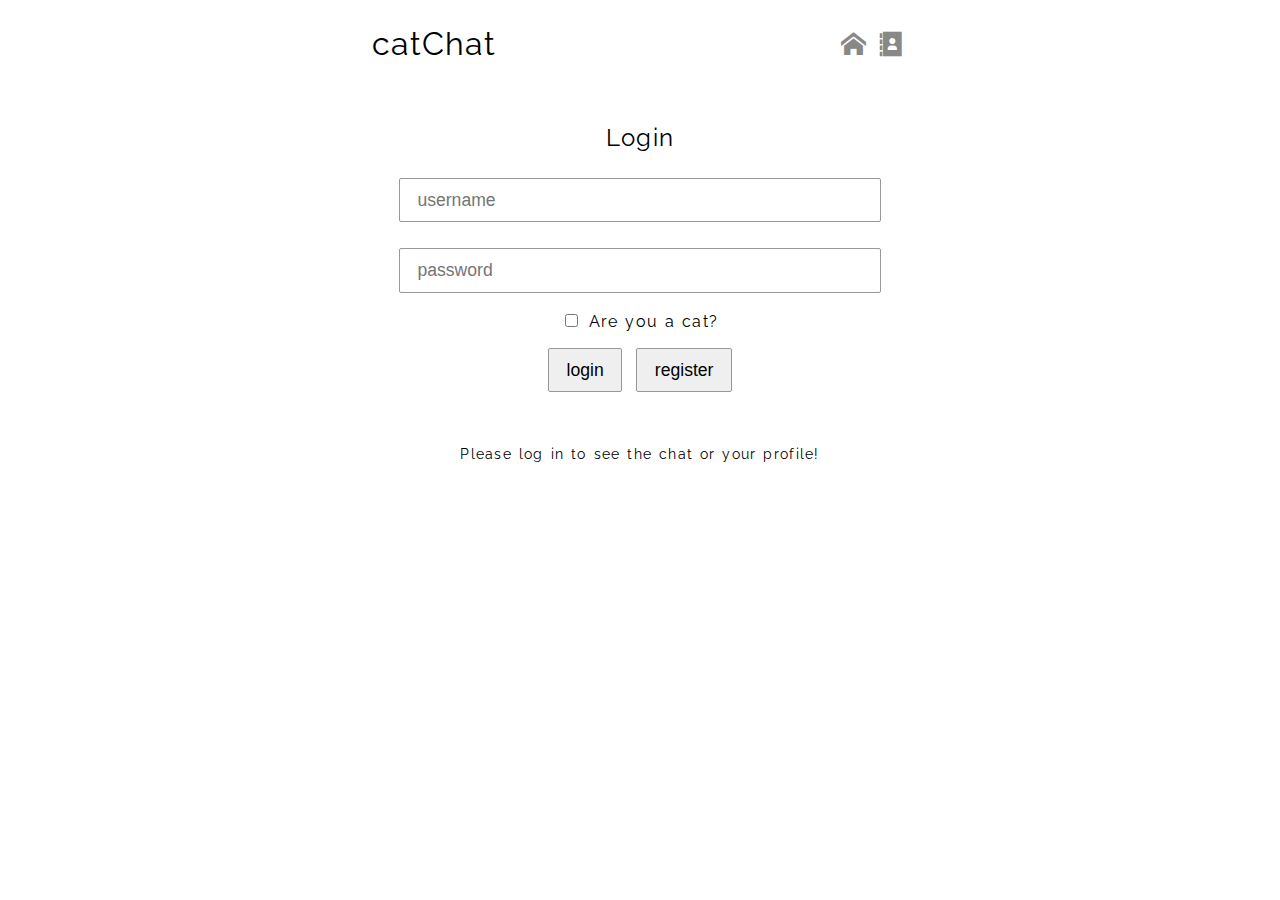
==== index.html @ 583b5d19 "fixed other users profiles" ====
<!DOCTYPE html>
<html>
  <head>
    <meta charset="utf-8">
    <meta property="og:title" content="catChat" />
    <meta property="og:type" content="website" />
    <meta property="og:url" content="https://joycatchat.github.io/client/" />
    <meta property="og:image" content="https://joycatchat.github.io/client/images/og.jpeg" />
    <meta property="og:description" content="Chat for cats!" />
    <title>catChat * A Project by Joy Hou</title>
    <link rel="stylesheet" href="styles/style.css">
    <base href=".">
  </head>
  <body>
    <div id="wrapper">
      <header class="clearfix">
        <h1>catChat</h1>

        <nav class="main-nav">
          <ul>
            <li class="tab" data-content="home"><a href="" class="icon-home"></a></li>
            <li class="tab" data-content="profile"><a href="profile" class="icon-address-book"></a></li>
          </ul>
        </nav>
      </header>

      <main class="clearfix">
        <div id="login" class="container clearfix">
          <form id="loginform" method="post" class="center">
            <h2>Login</h2>

            <input type="text" id="username" name="username" placeholder="username" required />

            <input type="password" id="password" name="password" placeholder="password" required />

            <br />
            <input type="checkbox" id="icat" name="iscat" value="iscat" required /> <label for="iscat">Are you a cat?</label>
            <br />

            <input type="button" id="loginbutton" name="loginbutton" value="login" />
            <input type="submit" id="registerbutton" name="registerbutton" value="register" />

          </form>
        </div> <!-- login container -->

        <p id="validationmsg" class="center">Please log in to see the chat or your profile!</p>

        <div id="profile" class="container clearfix">
          <h2>Profile</h2>
          <img id="profile-avatar" src="http://via.placeholder.com/150x150" />
          <ul>
            <li>Username: <span id="profile-username"></span></li>
            <li>Name: <span id="profile-name"></span></li>
            <li>Birthdate: <span id="profile-birthdate"></span></li>
            <li>Description: <span id="profile-description"></span></li>
            <li><button id="editprofile">Edit Profile</button></li>
          </ul>
        </div> <!-- profile container -->

        <div id="updateprofile" class="container clearfix">
          <form id="profileform" method="post" class="center">
            <h2>Update Profile</h2>

            <img id="updateprofile-currentavatar" src="http://via.placeholder.com/150x150" /><br />
            <div id="avatarbuttons">
              <input type="button" id="selectavatar" value="select avatar" />
              <input type="button" id="hideavatars" value="hide avatars" />
            </div>
            <div id="avatar-div"></div>

            <label for="name">your first name</label>
            <input type="text" id="updateprofile-name" name="name" placeholder="your first name" />
            <br />

            <label for="birthdate">your birthdate</label>
            <input type="text" id="updateprofile-birthdate" name="birthdate" placeholder="your birthdate" />
            <br />

            <label for="description">describe yourself</label>
            <textarea rows="3" id="updateprofile-description" name="description" placeholder="a little about you..."></textarea>
            <br />

            <input type="button" id="cancelupdateprofile" name="cancel" value="cancel" />
            <input type="submit" id="updateprofilebutton" name="updateprofilebutton" value="update" />

          </form>
        </div> <!-- update profile container -->

        <div id="chat" class="container clearfix">
          <h2>Chat</h2>
          <div id="chatwindow">
          </div>

          <form id="chatform" method="post" class="clearfix">
            <input type="text" id="chat-input" name="chat-input" placeholder="chat here..." autocomplete="off" required />

            <input type="submit" id="chat-submit" value="submit" />
          </form>
        </div> <!-- chat container -->

      </main>
    </div> <!-- wrapper -->

    <div class="modal">
      <div id="modal-profile" class="modal-content center">
        <span class="close-modal">&times;</span>
        <h2><span id="modal-username"></span>'s Profile</h2>
        <img id="modal-avatar" src="http://via.placeholder.com/150x150" />
        <ul>
          <li>Name: <span id="modal-name"></span></li>
          <li>Birthdate: <span id="modal-birthdate"></span></li>
          <li>Description: <span id="modal-description"></span></li>
          <li><button id="modal-privatemessage">Private Message</button></li>
      </div> <!-- modal-profile -->

      <div id="modal-messages" class="modal-content">
        <span class="close-modal">&times;</span>
        <h2>Private Message <span id="modal-messageTo"></span></h2>
      </div> <!-- modal-messages -->
    </div> <!-- modal -->

    <script src="https://ajax.googleapis.com/ajax/libs/jquery/3.1.1/jquery.min.js"></script>
    <script src="https://cdn.rawgit.com/visionmedia/page.js/master/page.js"></script>
    <script src="scripts/login.js" type="text/javascript"></script>
    <script src="scripts/profile.js" type="text/javascript"></script>
    <script src="scripts/chat.js" type="text/javascript"></script>
    <script src="scripts/routes.js" type="text/javascript"></script>
    <!-- <script src="scripts/socket.io.js"></script>
    <script>
    var socket = io();
    </script> -->
  </body>
</html>
---- styles/style.css ----
@import url("https://fonts.googleapis.com/css?family=Raleway|Inconsolata");
@import url("reset.css");
@import url("icons.css");
@import url("layout.css");

* {
  box-sizing: border-box;
  border: 0;
  margin: 0;
  padding: 0;
}

body {
  width: 100%;
  height: 100%;
  background: #fff;
  color: #000;
  font-size: 16px;
  font-family: Raleway, sans-serif;
  line-height: 1.5em;
  word-spacing: 0.1em;
  letter-spacing: 0.08em;
}

#wrapper {
  width: 100%;
  min-height: 100%;
}

a {
  color: #888;
  text-decoration: none;
  cursor: hand;
  font-weight: 900;
}

p {
  font-size: 0.9em;
}

.clearfix::after {
  content: "";
  display: table;
  clear: both;
}

.center {
  text-align: center;
}
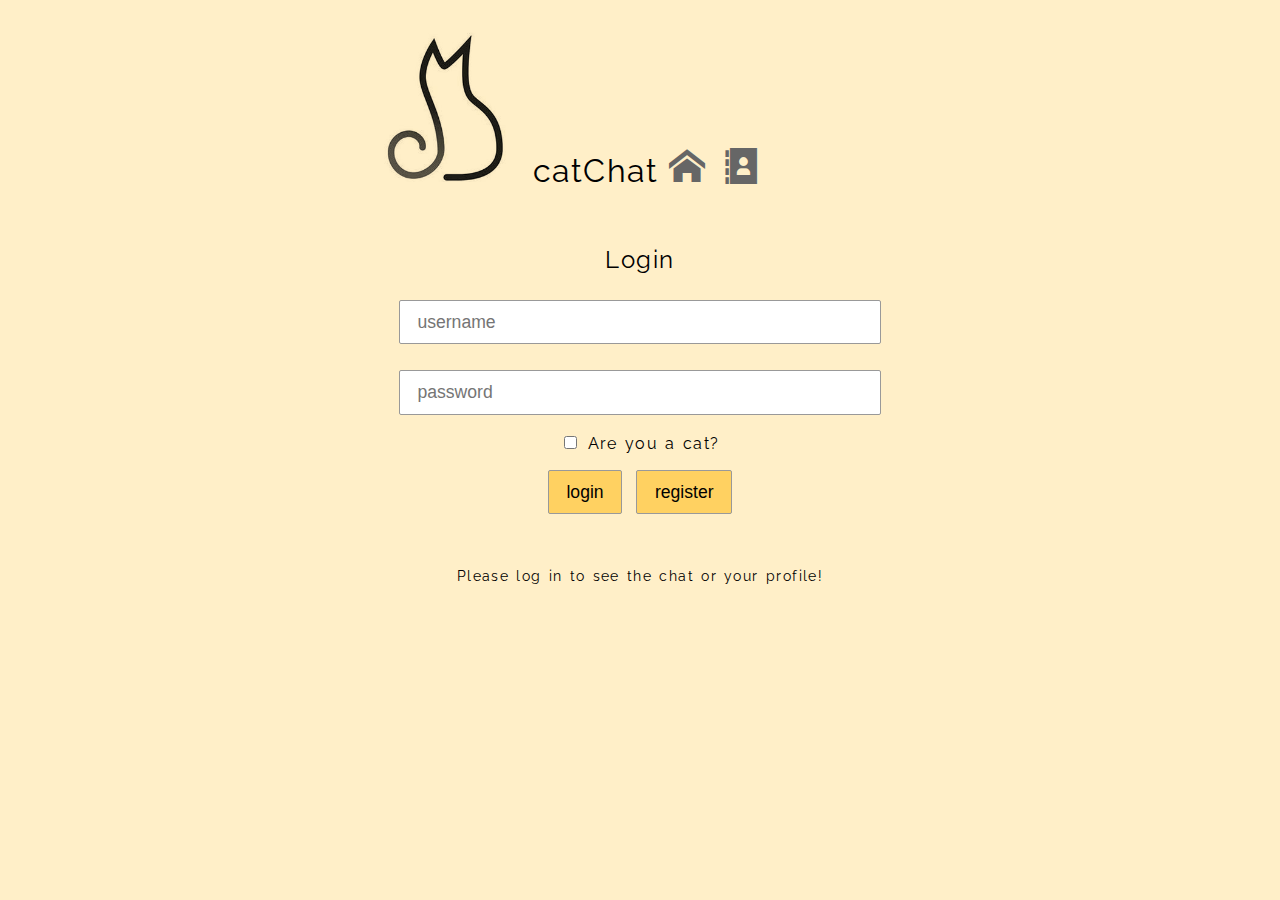
==== commit 5e972630: "some colors" ====
--- a/index.html
+++ b/index.html
@@ -2,10 +2,11 @@
 <html>
   <head>
     <meta charset="utf-8">
+    <!-- <meta name="viewport" content="width=device-width, initial-scale=1.0" /> -->
     <meta property="og:title" content="catChat" />
     <meta property="og:type" content="website" />
     <meta property="og:url" content="https://joycatchat.github.io/client/" />
-    <meta property="og:image" content="https://joycatchat.github.io/client/images/og.jpeg" />
+    <meta property="og:image" content="https://joycatchat.github.io/client/images/logo.png" />
     <meta property="og:description" content="Chat for cats!" />
     <title>catChat * A Project by Joy Hou</title>
     <link rel="stylesheet" href="styles/style.css">
@@ -14,14 +15,11 @@
   <body>
     <div id="wrapper">
       <header class="clearfix">
-        <h1>catChat</h1>
-
-        <nav class="main-nav">
-          <ul>
+        <h1><img src="images/logo.png" /> catChat
+          <ul class="main-nav">
             <li class="tab" data-content="home"><a href="" class="icon-home"></a></li>
             <li class="tab" data-content="profile"><a href="profile" class="icon-address-book"></a></li>
-          </ul>
-        </nav>
+          </ul></h1>
       </header>
 
       <main class="clearfix">
@@ -53,8 +51,8 @@
             <li>Name: <span id="profile-name"></span></li>
             <li>Birthdate: <span id="profile-birthdate"></span></li>
             <li>Description: <span id="profile-description"></span></li>
-            <li><button id="editprofile">Edit Profile</button></li>
           </ul>
+          <div class="clearboth center"><button id="editprofile">Edit Profile</button></div>
         </div> <!-- profile container -->
 
         <div id="updateprofile" class="container clearfix">
@@ -86,6 +84,32 @@
           </form>
         </div> <!-- update profile container -->
 
+        <div id="messages" class="container clearfix">
+
+          <h2>Received Messages</h2>
+          <table class="messagestable">
+            <tr id="receivedmessagestableheader">
+              <th class="msgtablefrom">From</th>
+              <th class="msgtableto">To</th>
+              <th class="msgtabletitle">Title</th>
+              <th class="msgtablesent">Sent</th>
+            </tr>
+            <tr id="yourreceivedmessages"><td colspan="4">You have not received any messages.</td></tr>
+          </table>
+
+          <h2>Sent Messages</h2>
+          <table class="messagestable">
+            <tr id="sentmessagestableheader">
+              <th class="msgtablefrom">From</th>
+              <th class="msgtableto">To</th>
+              <th class="msgtabletitle">Title</th>
+              <th class="msgtablesent">Sent</th>
+            </tr>
+            <tr id="yoursentmessages"><td colspan="4">You do not have any sent messages.</td></tr>
+          </table>
+          <div class="center"><input type="button" id="sendnewmessage" value="Send New Message" /></div>
+        </div> <!-- messages -->
+
         <div id="chat" class="container clearfix">
           <h2>Chat</h2>
           <div id="chatwindow">
@@ -101,21 +125,40 @@
       </main>
     </div> <!-- wrapper -->
 
-    <div class="modal">
+    <div id="modal">
       <div id="modal-profile" class="modal-content center">
-        <span class="close-modal">&times;</span>
+        <span class="close-modal" id="close-profile">&times;</span>
         <h2><span id="modal-username"></span>'s Profile</h2>
         <img id="modal-avatar" src="http://via.placeholder.com/150x150" />
         <ul>
           <li>Name: <span id="modal-name"></span></li>
           <li>Birthdate: <span id="modal-birthdate"></span></li>
           <li>Description: <span id="modal-description"></span></li>
-          <li><button id="modal-privatemessage">Private Message</button></li>
+        </ul>
+        <span id="modal-message-button"></span>
       </div> <!-- modal-profile -->
 
       <div id="modal-messages" class="modal-content">
-        <span class="close-modal">&times;</span>
-        <h2>Private Message <span id="modal-messageTo"></span></h2>
+        <span class="close-modal" id="close-messages">&times;</span>
+        <h2>Private* Message</h2>
+
+        <form id="messageform" method="post" class="center">
+
+          <label for="messageto">Send To</label><br />
+          <input type="text" id="messageto" name="messageto" placeholder="To:" required /><br />
+
+          <label for="messagetitle">Message Title</label><br />
+          <input type="text" id="messagetitle" name="messagetitle" placeholder="Title" maxlength="50" required /><br />
+
+          <label for="messagetext">Message Body</label><br />
+          <textarea rows="3" id="messagetext" name="messagetext" placeholder="message body..." required></textarea>
+          <br />
+
+          <input type="submit" id="sendmessagebutton" value="Send Message" />
+        </form>
+        <p id="msgformvalidation"></p>
+        <p id="pmdisclaimer">*not private</p>
+
       </div> <!-- modal-messages -->
     </div> <!-- modal -->
 
@@ -124,6 +167,7 @@
     <script src="scripts/login.js" type="text/javascript"></script>
     <script src="scripts/profile.js" type="text/javascript"></script>
     <script src="scripts/chat.js" type="text/javascript"></script>
+    <script src="scripts/messages.js" type="text/javascript"></script>
     <script src="scripts/routes.js" type="text/javascript"></script>
     <!-- <script src="scripts/socket.io.js"></script>
     <script>
--- a/styles/style.css
+++ b/styles/style.css
@@ -2,6 +2,7 @@
 @import url("reset.css");
 @import url("icons.css");
 @import url("layout.css");
+@import url("modules.css");
 
 * {
   box-sizing: border-box;
@@ -13,13 +14,13 @@
 body {
   width: 100%;
   height: 100%;
-  background: #fff;
+  background: #ffefc8;
   color: #000;
   font-size: 16px;
   font-family: Raleway, sans-serif;
   line-height: 1.5em;
   word-spacing: 0.1em;
-  letter-spacing: 0.08em;
+  letter-spacing: 0.09em;
 }
 
 #wrapper {
@@ -28,10 +29,14 @@
 }
 
 a {
-  color: #888;
+  color: #666;
   text-decoration: none;
   cursor: hand;
   font-weight: 900;
+}
+
+a:hover {
+  color: #000;
 }
 
 p {
@@ -47,3 +52,7 @@
 .center {
   text-align: center;
 }
+
+.clearboth {
+  clear: both;
+}
